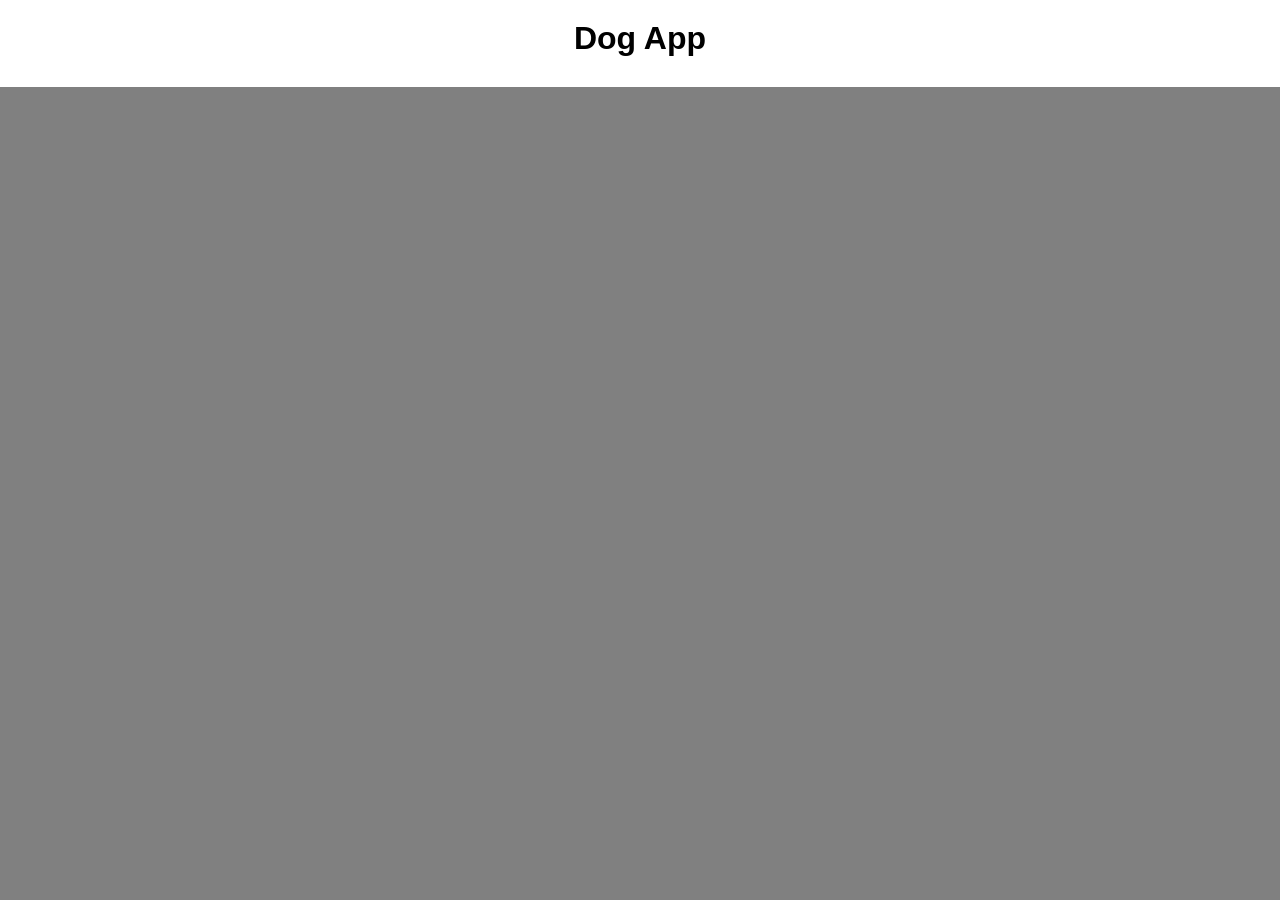
==== index.html @ 480fdc16 "added files" ====
<!DOCTYPE html>
<!--
To change this license header, choose License Headers in Project Properties.
To change this template file, choose Tools | Templates
and open the template in the editor.
-->
<html>
    <head>
        <title>Dog App</title>
        <meta charset="UTF-8">
        <meta name="viewport" content="width=device-width, initial-scale=1.0">
        <link rel="stylesheet" href="main.css">
    </head>
    <body>
        <div class="app">
            <div class="header">
        <h1>Dog App</h1>
        <div id="breed"></div>
            </div>
            <div class="slideshow" id="slideshow"></div>
        </div>
        <script src="main.js"></script>
    </body>
</html>
---- main.css ----
/*
To change this license header, choose License Headers in Project Properties.
To change this template file, choose Tools | Templates
and open the template in the editor.
*/
/* 
    Created on : Mar 28, 2021, 9:09:11 PM
    Author     : moham
*/

html{
    height: 100%;
}
body{
    height: 100%;
    margin: 0;
    font-family: sans-serif;
}
.app {
    height: 100%;
    width: 100%;
    display: flex;
    flex-direction: column;

}

.slideshow{
    flex: 1;
    background-color: grey;
    position: relative;
    overflow: hidden;
}
.header{
    text-align: center;
    padding: 20px 0;
}

.header select{
    font-size: 20px;
}
.header h1{
    margin: 0 0 10px 0;
}
.slide{
    position: absolute;
    top: 0;
    bottom: 0;
    right: 0;
    left: 0;
    background-repeat: no-repeat;
    background-size: contain;
    background-position: center center;
    opacity: 0;
    transform: scale(1);
    transition: all .9s ease-out;
}
.slide:nth-last-child(2){
    opacity: 1;
    transform: scale(1.08);
}
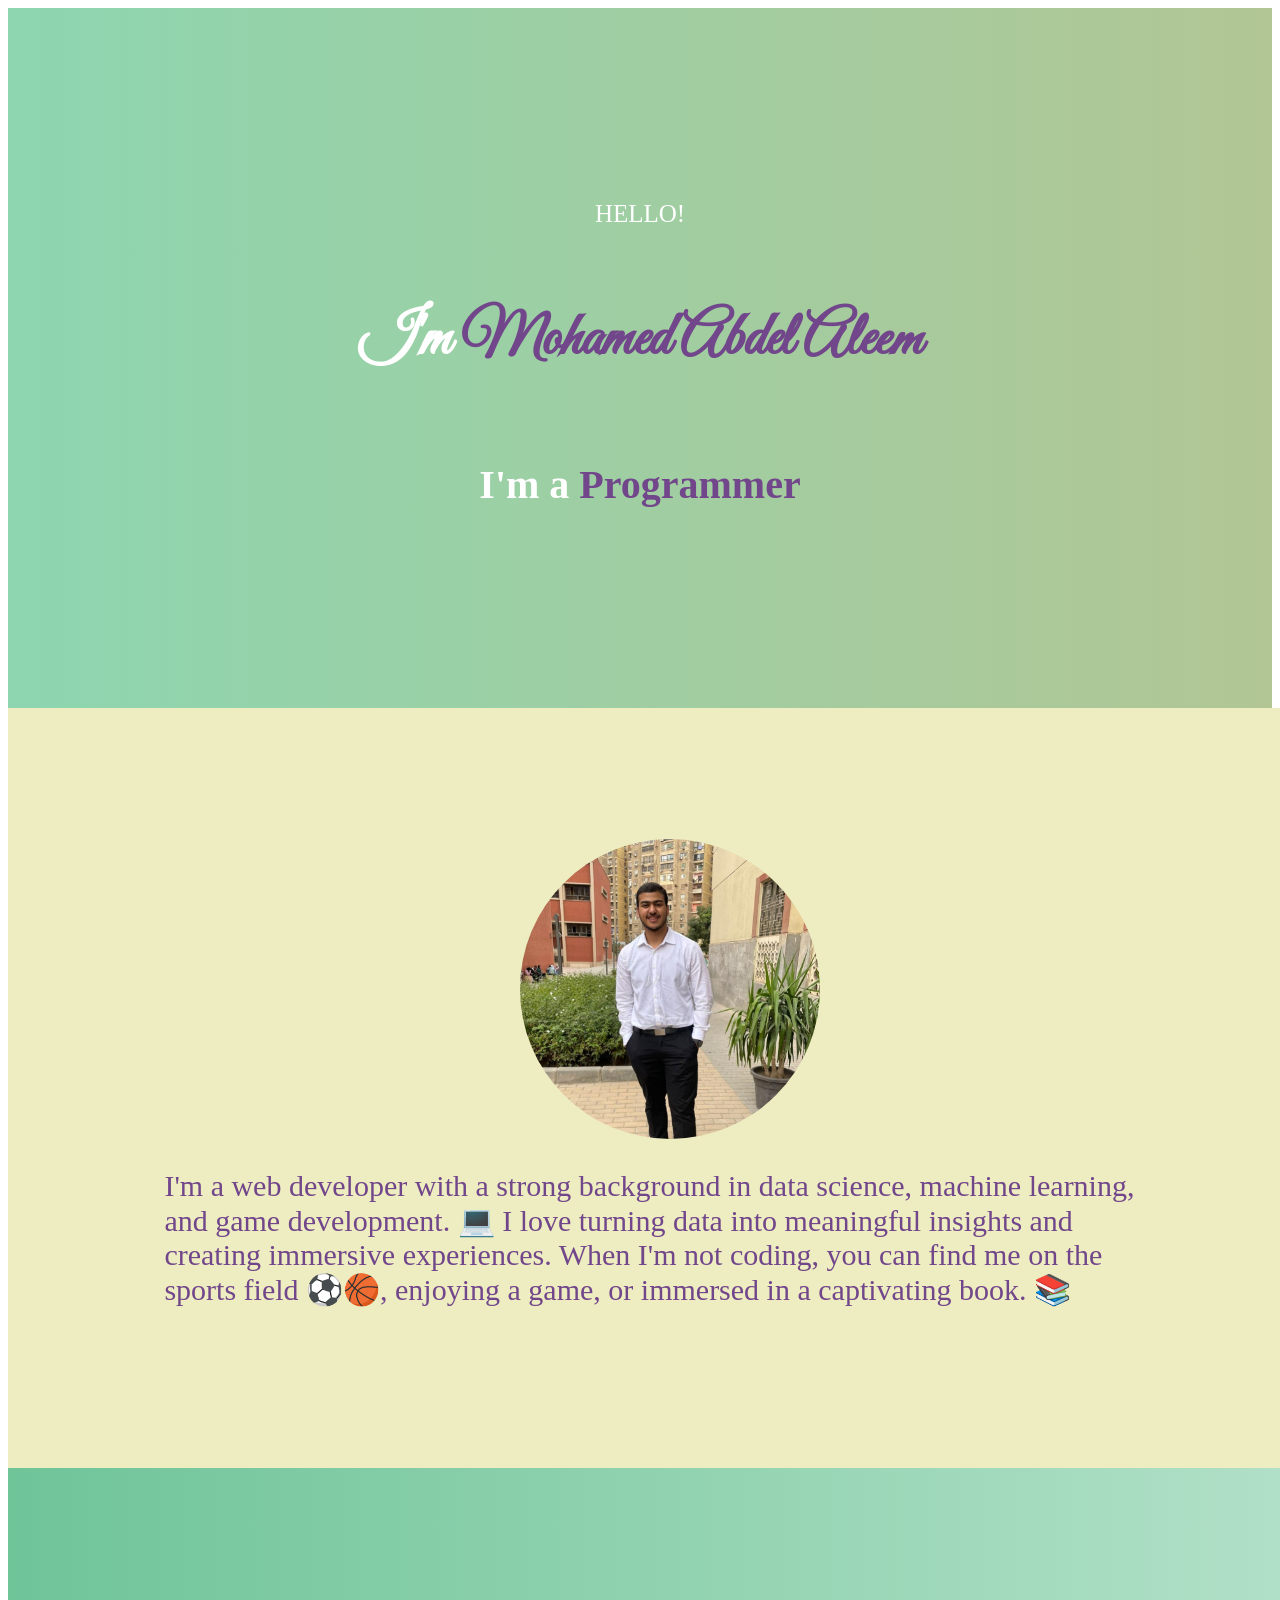
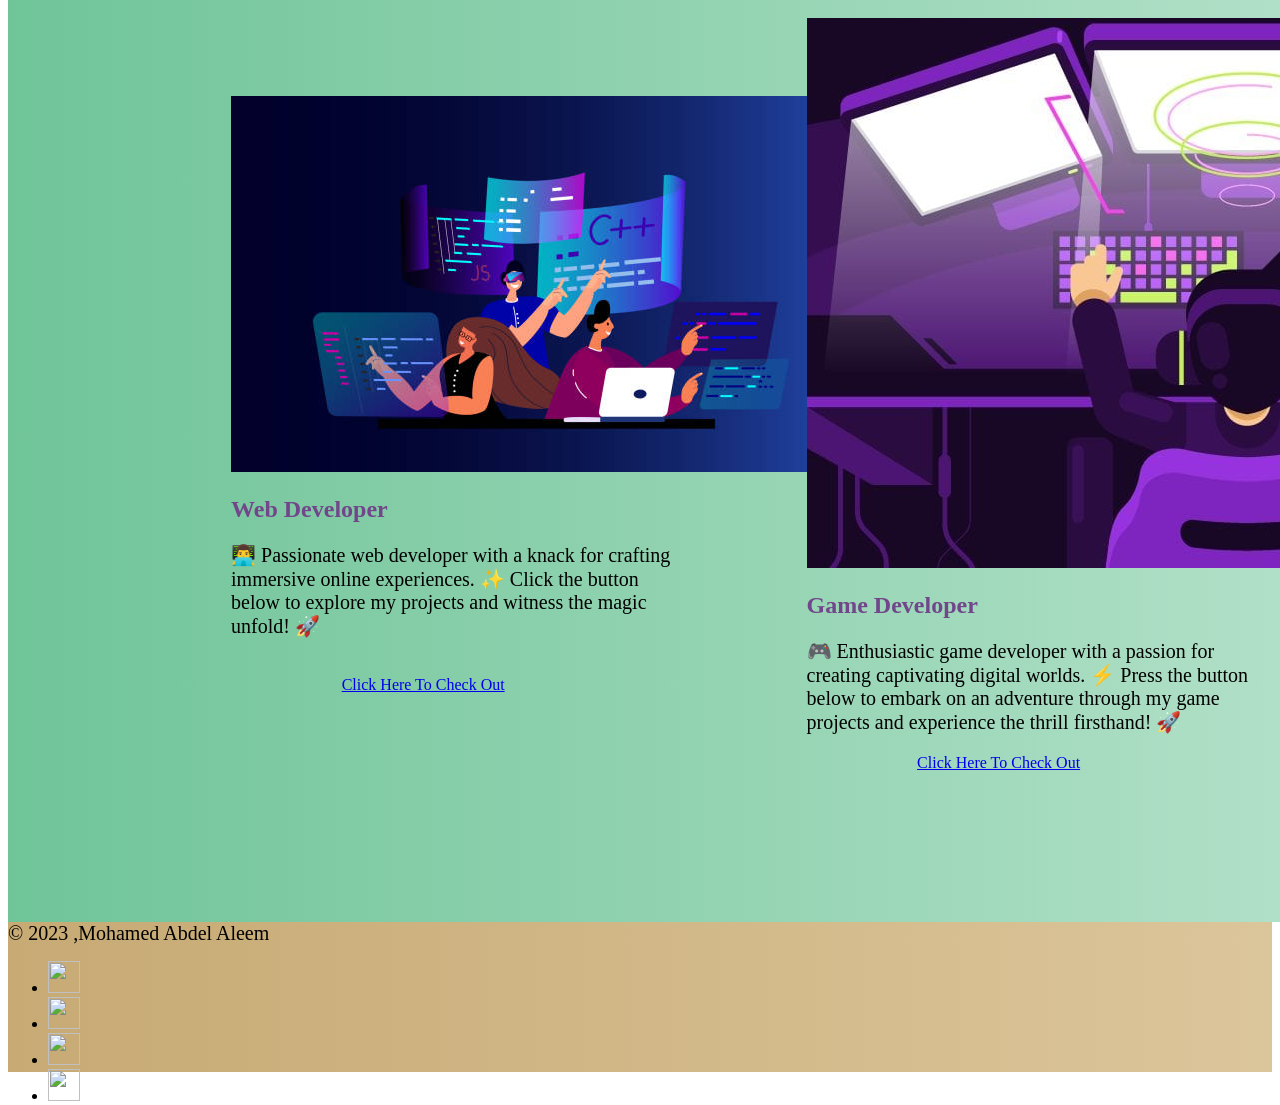
==== commit 0249a62f: "Fix Cards in Mobile Screen" ====
--- a/index.html
+++ b/index.html
@@ -1,24 +1,69 @@
-<!DOCTYPE html>
-<!--
-To change this license header, choose License Headers in Project Properties.
-To change this template file, choose Tools | Templates
-and open the template in the editor.
--->
-<html>
-    <head>
-        <title>Dog App</title>
-        <meta charset="UTF-8">
-        <meta name="viewport" content="width=device-width, initial-scale=1.0">
-        <link rel="stylesheet" href="main.css">
-    </head>
-    <body>
-        <div class="app">
-            <div class="header">
-        <h1>Dog App</h1>
-        <div id="breed"></div>
-            </div>
-            <div class="slideshow" id="slideshow"></div>
-        </div>
-        <script src="main.js"></script>
-    </body>
-</html>
+<!DOCTYPE html>
+<html lang="en">
+<head>
+    <meta charset="UTF-8">
+    <meta name="viewport" content="width=device-width, initial-scale=1.0">
+    <link rel="stylesheet" href="style.css">
+    <link href='https://fonts.googleapis.com/css?family=Pacifico' rel='stylesheet'>
+    <link rel="preconnect" href="https://fonts.googleapis.com">
+    <link rel="preconnect" href="https://fonts.gstatic.com" crossorigin>
+    <link href="https://fonts.googleapis.com/css2?family=Great+Vibes&display=swap" rel="stylesheet">
+    <link rel="stylesheet" href="./Files/bootstrap.min.css">
+    <script src="./Files/bootstrap.bundle.min.js"></script>
+    <title>My Personal Website</title>
+</head>
+<body>
+    
+    <section class="head-banner">
+        <p>HELLO!</p>
+        <h1 class="Name">I'm <Span>Mohamed Abdel Aleem</Span></h1>
+        <h2 class="Description">I'm a <span>Programmer</span></h2>
+    </section>
+
+    <section class="about-me">
+        <img src="./Assets/IMG/My_image.jpg" height="300" width="300" alt="Me">
+        <p>I'm a web developer with a strong background in data science, machine learning, and game development. 💻 I love turning data into meaningful insights and creating immersive experiences. When I'm not coding, you can find me on the sports field ⚽️🏀, enjoying a game, or immersed in a captivating book. 📚</p>
+    </section>
+
+    <section class="skills 1">
+        <div class="card">
+            <img src="./Assets/IMG/istockphoto-1385099270-612x612.jpg" class="card-img-top" alt="web developer">
+            <div class="card-body">
+              <h2 class="cart-title">Web Developer</h2>
+              <p class="card-text">👨‍💻 Passionate web developer with a knack for crafting immersive online experiences. ✨ Click the button below to explore my projects and witness the magic unfold! 🚀</p>
+              <br>
+              <a class="btn btn-secondary" href="./Assets/HTML/Web-Projects.html" role="button" style="margin-left: 25%; margin-top: 10px;">Click Here To Check Out</a>
+            </div>
+          </div>
+
+          <div class="card">
+            <img src="./Assets/IMG/Masters-in-Game-Development.jpg" class="card-img-top" alt="game developer">
+            <div class="card-body">
+              <h2 class="cart-title">Game Developer</h2>
+              <p class="card-text">🎮 Enthusiastic game developer with a passion for creating captivating digital worlds. ⚡️ Press the button below to embark on an adventure through my game projects and experience the thrill firsthand! 🚀</p>
+              <a class="btn btn-secondary" href="https://mohamedabdelaleem-cs.github.io/Super-Sparty-Bros/" role="button" style="margin-left: 25%;">Click Here To Check Out</a>
+            </div>
+          </div>
+    </section>
+
+    
+
+    <section class="footer">
+        <div class="container">
+            <footer class="d-flex flex-wrap justify-content-between align-items-center py-3">
+              <div class="col-md-4 d-flex align-items-center">
+                <span class="mb-3 mb-md-0 text-body-secondary" style="font-size: 20px;">© 2023 ,Mohamed Abdel Aleem</span>
+              </div>
+          
+              <ul class="nav col-md-4 justify-content-end list-unstyled d-flex">
+                <li class="ms-3"><a class="text-body-secondary" href="https://www.facebook.com/profile.php?id=100006396736303"><img src="./Assets/SVGS/facebook.svg" width="32" height="32"></a></li>
+                <li class="ms-3"><a class="text-body-secondary" href="https://www.instagram.com/mohamed._.abdelaleem/"><img src="./Assets/SVGS/instagram.svg" width="32" height="32"></a></li>
+                <li class="ms-3"><a class="text-body-secondary" href="https://github.com/MohamedAbdelAleem-cs"><img src="./Assets/SVGS/github.svg" width="32" height="32"></a></li>
+                <li class="ms-3"><a class="text-body-secondary" href="https://www.linkedin.com/in/mohamed-abdel-aleem-49212322105/"><img src="./Assets/SVGS/linkedin.svg" width="32" height="32"></a></li>
+              </ul>
+            </footer>
+          </div>
+
+    </section>
+</body>
+</html>
--- a/style.css
+++ b/style.css
@@ -0,0 +1,197 @@
+
+
+
+
+
+
+.head-banner {
+    /*
+    background: linear-gradient(90deg, rgba(0,0,0,1) 0%, rgba(13,13,82,1) 25%, rgba(12,54,93,1) 48%, rgba(1,62,99,1) 100%);*/
+    background: rgb(141,214,176);
+    background: linear-gradient(90deg, rgba(141,214,176,1) 0%, rgba(214,181,120,1) 100%); 
+    background-size: 200% 200%; /* Increase the background size to create smooth animation */
+    animation: gradient 15s ease infinite;
+    height: 700px;
+    display: flex;
+    flex-direction: column;
+    justify-content: center;
+    align-items: center;
+    flex-wrap: wrap;
+    width: 100%;
+
+}
+
+@keyframes gradient {
+    0% {
+        background-position: 0% 50%;
+    }
+    50% {
+        background-position: 100% 50%;
+    }
+    100% {
+        background-position: 0% 50%;
+    }
+}
+
+
+
+
+
+
+
+
+.head-banner > *{
+    color: white;
+}
+.head-banner > p{
+    font-size: 25px;
+}
+
+
+.Name{
+    font-size: 60px;
+    font-family: 'Great Vibes';
+}
+.Name>span{
+    color: #71468A;
+}
+
+
+.Description{
+    font-size: 40px;
+}
+
+.Description>span{
+    color: #71468A;
+}
+.about-me{
+    /*background: rgb(238,174,202);
+    background: radial-gradient(circle, rgba(238,174,202,1) 0%, rgba(148,187,233,1) 100%);*/
+    /*background: rgb(43,44,50);
+    background: linear-gradient(90deg, rgba(43,44,50,1) 2%, rgba(66,75,136,1) 27%, rgba(60,75,176,1) 53%, rgba(67,52,150,1) 100%); */
+    background-color: #eeecc1;
+    padding: 30px;
+    display: flex;
+    flex-direction: column;
+    justify-content: center;
+    align-items: center;
+    height: 700px;
+    flex-wrap: wrap;
+    width: 100%;
+}
+.about-me>p{
+    width: 80%;
+    font-size: 30px;
+    color: #71468A;
+}
+
+.about-me>img{
+    border-radius: 50%;
+}
+
+
+
+.skills{
+    padding: 100px;
+    height: auto;
+    background: rgb(111,196,152);
+    background: linear-gradient(90deg, rgba(111,196,152,1) 0%, rgba(186,228,206,1) 100%);
+    display: flex;
+    flex-direction: row;
+    justify-content: space-evenly;
+    align-items: center;
+    width: 100%;
+    flex-wrap: wrap;
+}
+
+.card{
+    flex-basis: 35%;
+    padding: 10px;
+    margin-top: 40px;
+    margin-bottom: 40px;
+    width: 25rem;
+    height: auto;
+}
+
+.footer{
+    height: 150px;
+    background: rgb(199,170,116);
+    background: linear-gradient(90deg, rgba(199,170,116,1) 0%, rgba(219,197,154,1) 100%); 
+    width: 100%;
+}
+
+.card-body h2{
+    color: #71468A;
+    font-weight: bold;
+}
+
+
+.card-body p{
+    font-size: 20px;
+}
+
+
+
+
+@media (max-width:800px) {
+    .about-me>p{
+        width: 80%;
+        font-size: 15px;
+        color: #71468A;
+    }
+    .skills{
+        height: auto;
+        flex-direction: column;
+        justify-content: center;
+        align-items: center;
+        flex-wrap: nowrap;
+    }
+    .card {
+        margin: 10px;
+        flex-basis: calc(100% - 20px);
+        width: auto;
+      }
+
+    .Name{
+        font-size: 45px;
+    }
+    .Description{
+        font-size: 30px;
+    }
+    
+}
+
+
+
+@media (min-width:900px) {
+
+    .Name>span:hover{
+        font-size: 80px;
+        transition-duration: 3s;
+    }
+    
+
+    .about-me>p:hover{
+        border: 5px solid black;
+        border-radius: 15px;
+        transform: scale(1.2);
+        transition-duration: 1.5s;
+    
+        margin-top: 10px;
+    }
+
+    .about-me>img:hover{
+        transform: scale(1.3);
+        transition-duration: 2.5s;
+        margin-bottom: 40px;
+        border-radius: 20px;
+    }
+
+    .card:hover{
+        transform: scale(1.2);
+        transition-duration: 1.5s;
+    }
+    .ms-3:hover{
+        transform: scale(1.2);
+    }
+}
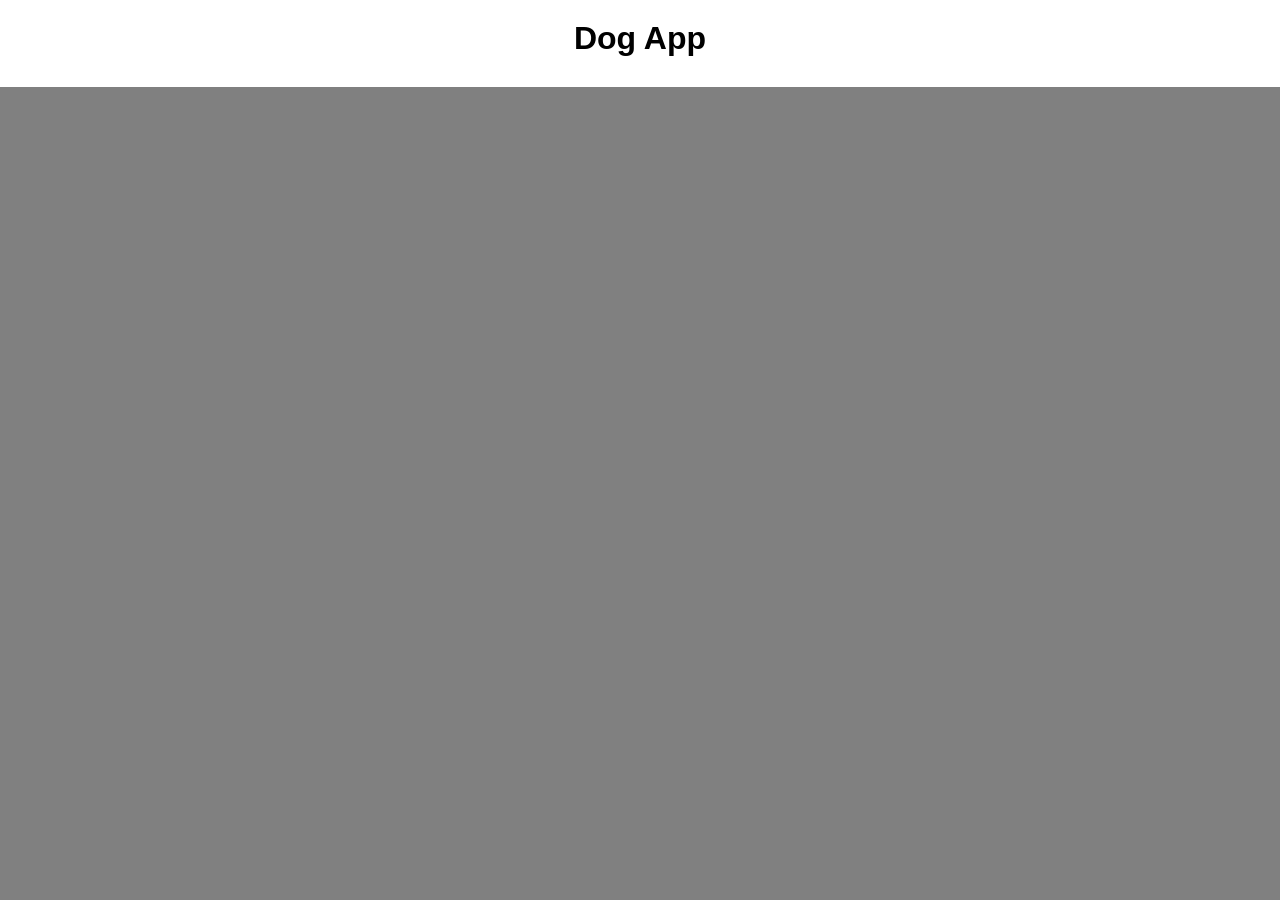
==== commit 3c22416c: "Revert "Fix Cards in Mobile Screen" This reverts commit 0249a62f64263274cd844f552d7895e8df70818c." ====
--- a/index.html
+++ b/index.html
@@ -1,69 +1,24 @@
-<!DOCTYPE html>
-<html lang="en">
-<head>
-    <meta charset="UTF-8">
-    <meta name="viewport" content="width=device-width, initial-scale=1.0">
-    <link rel="stylesheet" href="style.css">
-    <link href='https://fonts.googleapis.com/css?family=Pacifico' rel='stylesheet'>
-    <link rel="preconnect" href="https://fonts.googleapis.com">
-    <link rel="preconnect" href="https://fonts.gstatic.com" crossorigin>
-    <link href="https://fonts.googleapis.com/css2?family=Great+Vibes&display=swap" rel="stylesheet">
-    <link rel="stylesheet" href="./Files/bootstrap.min.css">
-    <script src="./Files/bootstrap.bundle.min.js"></script>
-    <title>My Personal Website</title>
-</head>
-<body>
-    
-    <section class="head-banner">
-        <p>HELLO!</p>
-        <h1 class="Name">I'm <Span>Mohamed Abdel Aleem</Span></h1>
-        <h2 class="Description">I'm a <span>Programmer</span></h2>
-    </section>
-
-    <section class="about-me">
-        <img src="./Assets/IMG/My_image.jpg" height="300" width="300" alt="Me">
-        <p>I'm a web developer with a strong background in data science, machine learning, and game development. 💻 I love turning data into meaningful insights and creating immersive experiences. When I'm not coding, you can find me on the sports field ⚽️🏀, enjoying a game, or immersed in a captivating book. 📚</p>
-    </section>
-
-    <section class="skills 1">
-        <div class="card">
-            <img src="./Assets/IMG/istockphoto-1385099270-612x612.jpg" class="card-img-top" alt="web developer">
-            <div class="card-body">
-              <h2 class="cart-title">Web Developer</h2>
-              <p class="card-text">👨‍💻 Passionate web developer with a knack for crafting immersive online experiences. ✨ Click the button below to explore my projects and witness the magic unfold! 🚀</p>
-              <br>
-              <a class="btn btn-secondary" href="./Assets/HTML/Web-Projects.html" role="button" style="margin-left: 25%; margin-top: 10px;">Click Here To Check Out</a>
-            </div>
-          </div>
-
-          <div class="card">
-            <img src="./Assets/IMG/Masters-in-Game-Development.jpg" class="card-img-top" alt="game developer">
-            <div class="card-body">
-              <h2 class="cart-title">Game Developer</h2>
-              <p class="card-text">🎮 Enthusiastic game developer with a passion for creating captivating digital worlds. ⚡️ Press the button below to embark on an adventure through my game projects and experience the thrill firsthand! 🚀</p>
-              <a class="btn btn-secondary" href="https://mohamedabdelaleem-cs.github.io/Super-Sparty-Bros/" role="button" style="margin-left: 25%;">Click Here To Check Out</a>
-            </div>
-          </div>
-    </section>
-
-    
-
-    <section class="footer">
-        <div class="container">
-            <footer class="d-flex flex-wrap justify-content-between align-items-center py-3">
-              <div class="col-md-4 d-flex align-items-center">
-                <span class="mb-3 mb-md-0 text-body-secondary" style="font-size: 20px;">© 2023 ,Mohamed Abdel Aleem</span>
-              </div>
-          
-              <ul class="nav col-md-4 justify-content-end list-unstyled d-flex">
-                <li class="ms-3"><a class="text-body-secondary" href="https://www.facebook.com/profile.php?id=100006396736303"><img src="./Assets/SVGS/facebook.svg" width="32" height="32"></a></li>
-                <li class="ms-3"><a class="text-body-secondary" href="https://www.instagram.com/mohamed._.abdelaleem/"><img src="./Assets/SVGS/instagram.svg" width="32" height="32"></a></li>
-                <li class="ms-3"><a class="text-body-secondary" href="https://github.com/MohamedAbdelAleem-cs"><img src="./Assets/SVGS/github.svg" width="32" height="32"></a></li>
-                <li class="ms-3"><a class="text-body-secondary" href="https://www.linkedin.com/in/mohamed-abdel-aleem-49212322105/"><img src="./Assets/SVGS/linkedin.svg" width="32" height="32"></a></li>
-              </ul>
-            </footer>
-          </div>
-
-    </section>
-</body>
-</html>+<!DOCTYPE html>
+<!--
+To change this license header, choose License Headers in Project Properties.
+To change this template file, choose Tools | Templates
+and open the template in the editor.
+-->
+<html>
+    <head>
+        <title>Dog App</title>
+        <meta charset="UTF-8">
+        <meta name="viewport" content="width=device-width, initial-scale=1.0">
+        <link rel="stylesheet" href="main.css">
+    </head>
+    <body>
+        <div class="app">
+            <div class="header">
+        <h1>Dog App</h1>
+        <div id="breed"></div>
+            </div>
+            <div class="slideshow" id="slideshow"></div>
+        </div>
+        <script src="main.js"></script>
+    </body>
+</html>
--- a/main.css
+++ b/main.css
@@ -0,0 +1,60 @@
+/*
+To change this license header, choose License Headers in Project Properties.
+To change this template file, choose Tools | Templates
+and open the template in the editor.
+*/
+/* 
+    Created on : Mar 28, 2021, 9:09:11 PM
+    Author     : moham
+*/
+
+html{
+    height: 100%;
+}
+body{
+    height: 100%;
+    margin: 0;
+    font-family: sans-serif;
+}
+.app {
+    height: 100%;
+    width: 100%;
+    display: flex;
+    flex-direction: column;
+
+}
+
+.slideshow{
+    flex: 1;
+    background-color: grey;
+    position: relative;
+    overflow: hidden;
+}
+.header{
+    text-align: center;
+    padding: 20px 0;
+}
+
+.header select{
+    font-size: 20px;
+}
+.header h1{
+    margin: 0 0 10px 0;
+}
+.slide{
+    position: absolute;
+    top: 0;
+    bottom: 0;
+    right: 0;
+    left: 0;
+    background-repeat: no-repeat;
+    background-size: contain;
+    background-position: center center;
+    opacity: 0;
+    transform: scale(1);
+    transition: all .9s ease-out;
+}
+.slide:nth-last-child(2){
+    opacity: 1;
+    transform: scale(1.08);
+}
